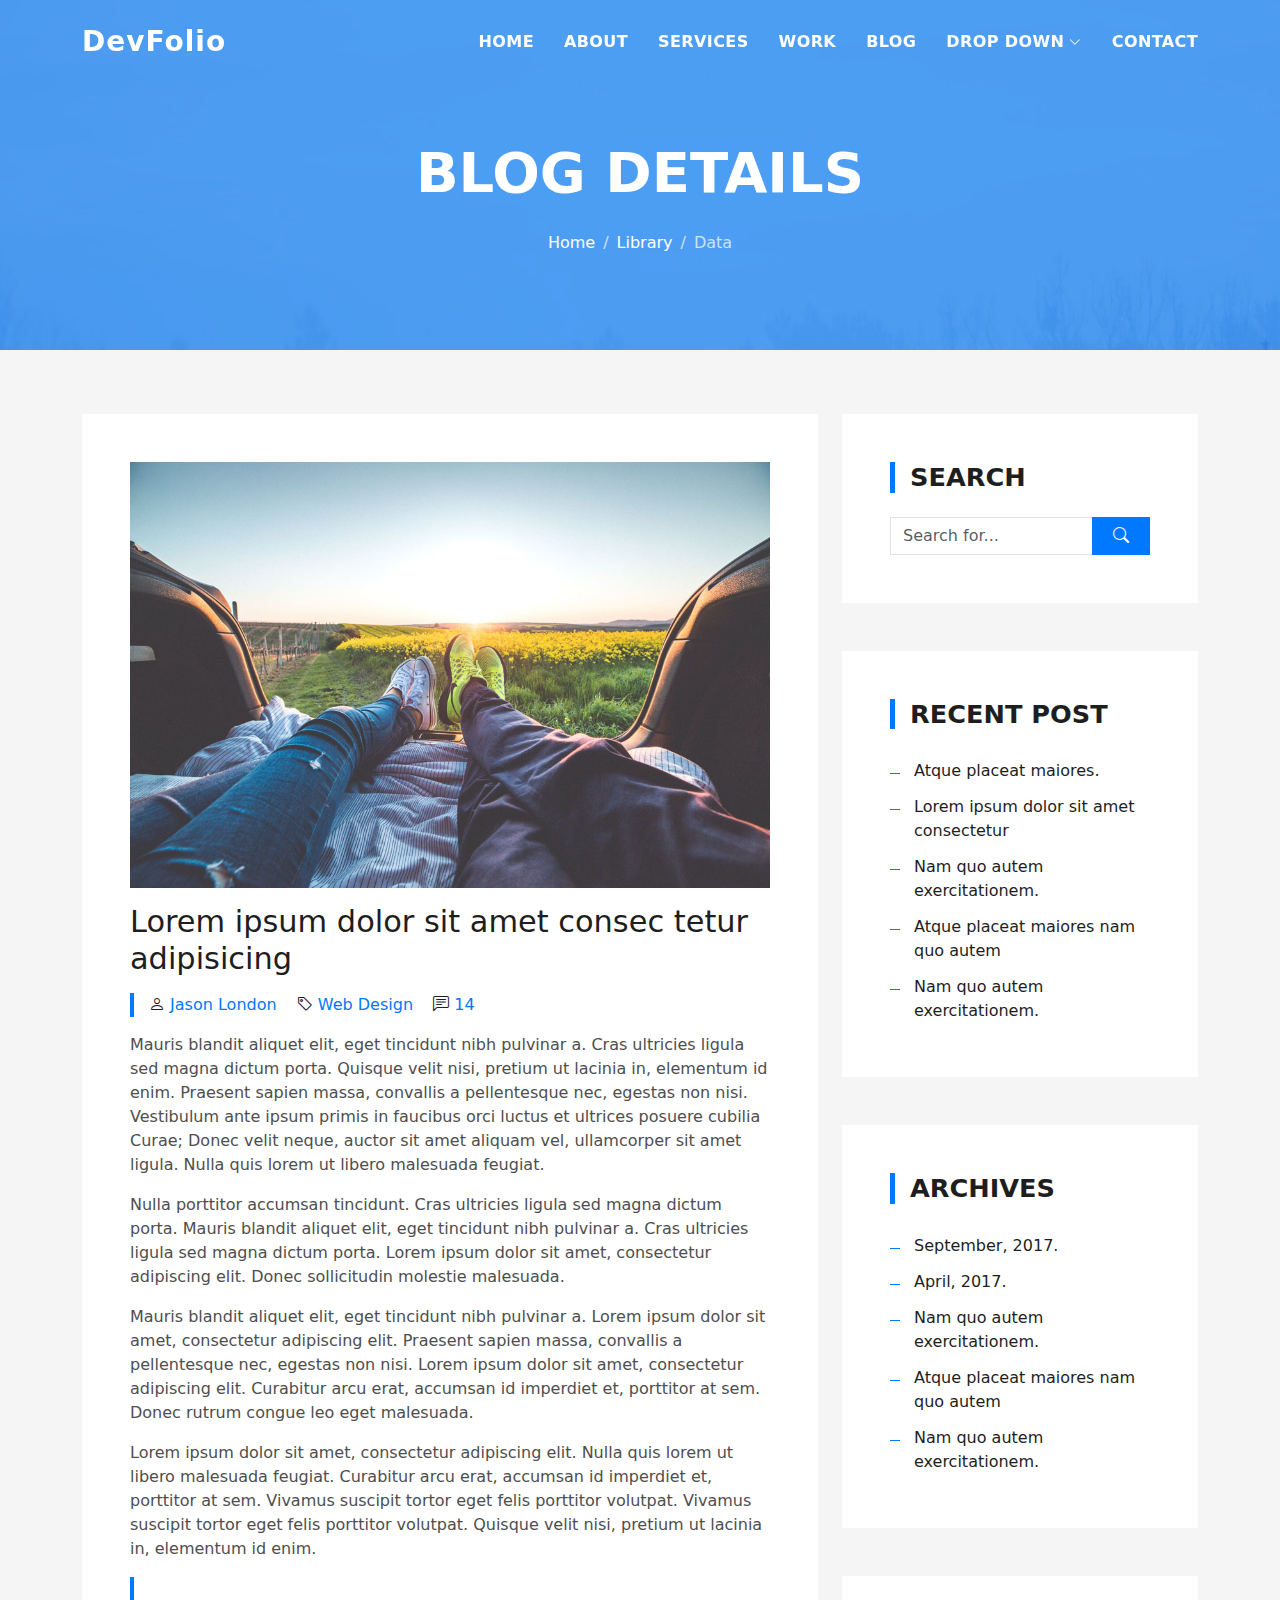
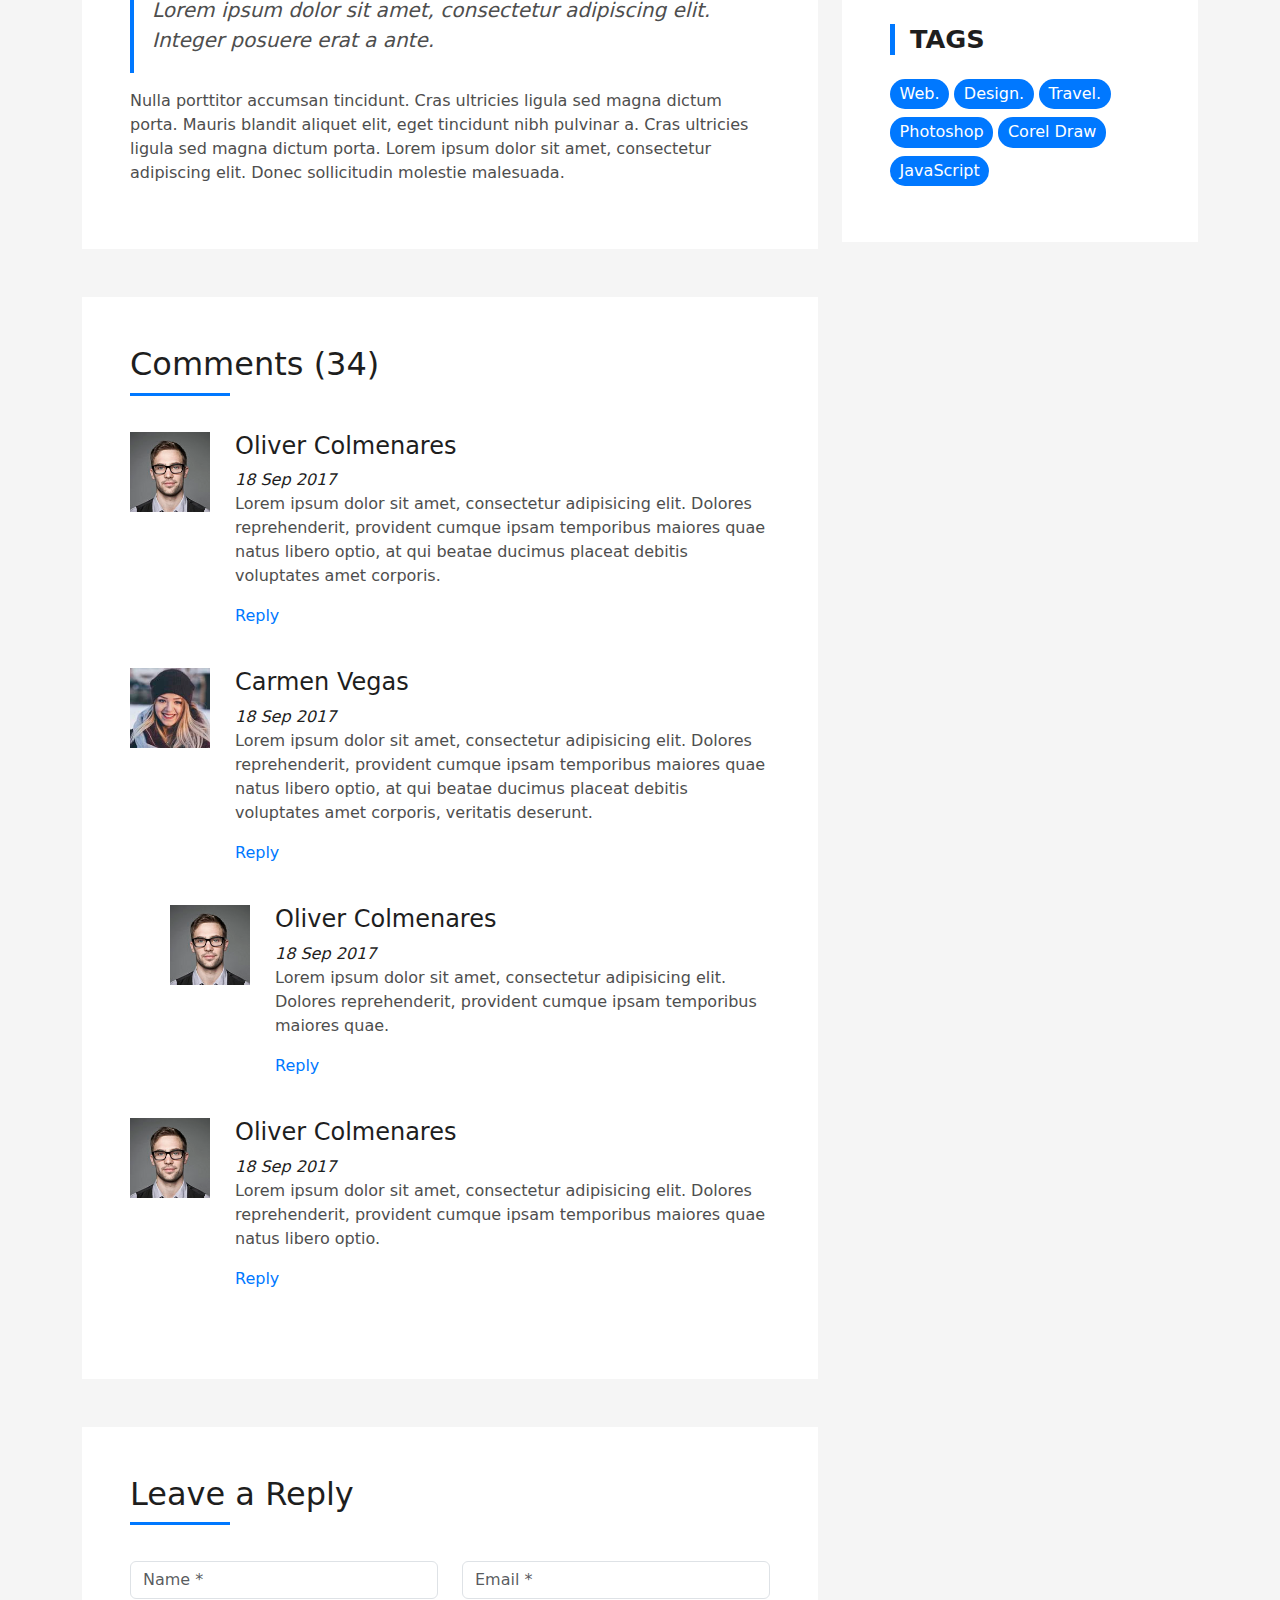
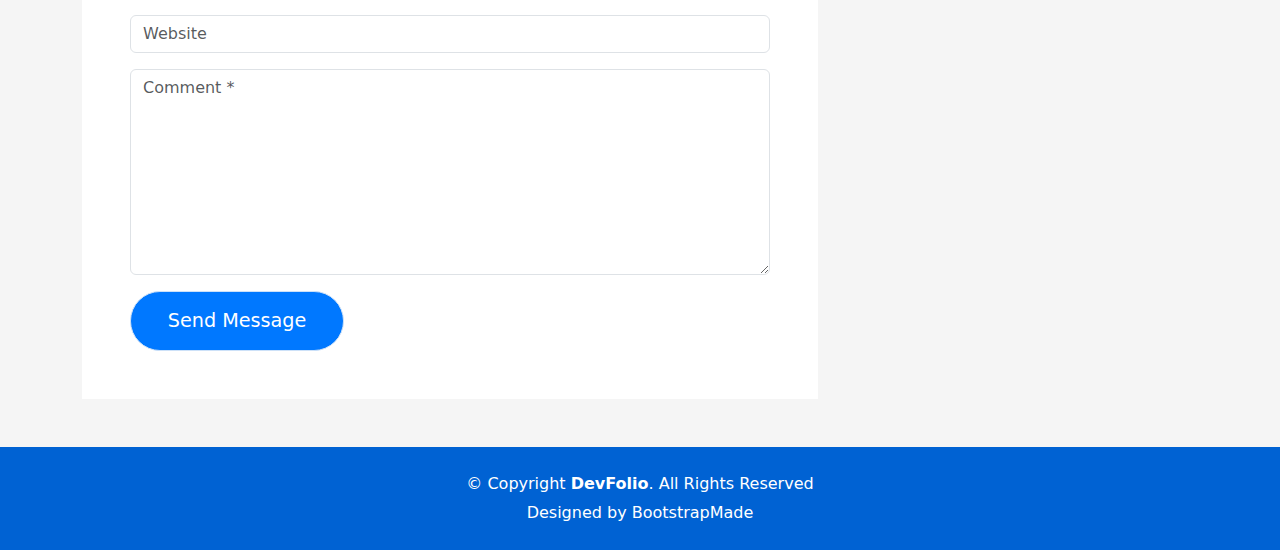
==== blog-single.html @ 0f7f0d85 "new file:   Readme.txt" ====
<!DOCTYPE html>
<html lang="en">

<head>
  <meta charset="utf-8">
  <meta content="width=device-width, initial-scale=1.0" name="viewport">

  <title>DevFolio Bootstrap Portfolio Template - Blog Single</title>
  <meta content="" name="description">
  <meta content="" name="keywords">

  <!-- Favicons -->
  <link href="assets/img/favicon.png" rel="icon">
  <link href="assets/img/apple-touch-icon.png" rel="apple-touch-icon">

  <!-- Vendor CSS Files -->
  <link href="assets/vendor/bootstrap/css/bootstrap.min.css" rel="stylesheet">
  <link href="assets/vendor/bootstrap-icons/bootstrap-icons.css" rel="stylesheet">
  <link href="assets/vendor/glightbox/css/glightbox.min.css" rel="stylesheet">
  <link href="assets/vendor/swiper/swiper-bundle.min.css" rel="stylesheet">

  <!-- Template Main CSS File -->
  <link href="assets/css/style.css" rel="stylesheet">

  <!-- =======================================================
  * Template Name: DevFolio
  * Updated: Jan 09 2024 with Bootstrap v5.3.2
  * Template URL: https://bootstrapmade.com/devfolio-bootstrap-portfolio-html-template/
  * Author: BootstrapMade.com
  * License: https://bootstrapmade.com/license/
  ======================================================== -->
</head>

<body>

  <!-- ======= Header ======= -->
  <header id="header" class="fixed-top">
    <div class="container d-flex align-items-center justify-content-between">

      <h1 class="logo"><a href="index.html">DevFolio</a></h1>
      <!-- Uncomment below if you prefer to use an image logo -->
      <!-- <a href="index.html" class="logo"><img src="assets/img/logo.png" alt="" class="img-fluid"></a>-->

      <nav id="navbar" class="navbar">
        <ul>
          <li><a class="nav-link scrollto " href="#hero">Home</a></li>
          <li><a class="nav-link scrollto" href="#about">About</a></li>
          <li><a class="nav-link scrollto" href="#services">Services</a></li>
          <li><a class="nav-link scrollto " href="#work">Work</a></li>
          <li><a class="nav-link scrollto " href="#blog">Blog</a></li>
          <li class="dropdown"><a href="#"><span>Drop Down</span> <i class="bi bi-chevron-down"></i></a>
            <ul>
              <li><a href="#">Drop Down 1</a></li>
              <li class="dropdown"><a href="#"><span>Deep Drop Down</span> <i class="bi bi-chevron-right"></i></a>
                <ul>
                  <li><a href="#">Deep Drop Down 1</a></li>
                  <li><a href="#">Deep Drop Down 2</a></li>
                  <li><a href="#">Deep Drop Down 3</a></li>
                  <li><a href="#">Deep Drop Down 4</a></li>
                  <li><a href="#">Deep Drop Down 5</a></li>
                </ul>
              </li>
              <li><a href="#">Drop Down 2</a></li>
              <li><a href="#">Drop Down 3</a></li>
              <li><a href="#">Drop Down 4</a></li>
            </ul>
          </li>
          <li><a class="nav-link scrollto" href="#contact">Contact</a></li>
        </ul>
        <i class="bi bi-list mobile-nav-toggle"></i>
      </nav><!-- .navbar -->

    </div>
  </header><!-- End Header -->

  <div class="hero hero-single route bg-image" style="background-image: url(assets/img/overlay-bg.jpg)">
    <div class="overlay-mf"></div>
    <div class="hero-content display-table">
      <div class="table-cell">
        <div class="container">
          <h2 class="hero-title mb-4">Blog Details</h2>
          <ol class="breadcrumb d-flex justify-content-center">
            <li class="breadcrumb-item">
              <a href="#">Home</a>
            </li>
            <li class="breadcrumb-item">
              <a href="#">Library</a>
            </li>
            <li class="breadcrumb-item active">Data</li>
          </ol>
        </div>
      </div>
    </div>
  </div>

  <main id="main">

    <!-- ======= Blog Single Section ======= -->
    <section class="blog-wrapper sect-pt4" id="blog">
      <div class="container">
        <div class="row">
          <div class="col-md-8">
            <div class="post-box">
              <div class="post-thumb">
                <img src="assets/img/post-1.jpg" class="img-fluid" alt="">
              </div>
              <div class="post-meta">
                <h1 class="article-title">Lorem ipsum dolor sit amet consec tetur adipisicing</h1>
                <ul>
                  <li>
                    <span class="bi bi-person"></span>
                    <a href="#">Jason London</a>
                  </li>
                  <li>
                    <span class="bi bi-tag"></span>
                    <a href="#">Web Design</a>
                  </li>
                  <li>
                    <span class="bi bi-chat-left-text"></span>
                    <a href="#">14</a>
                  </li>
                </ul>
              </div>
              <div class="article-content">
                <p>
                  Mauris blandit aliquet elit, eget tincidunt nibh pulvinar a. Cras ultricies ligula sed magna dictum
                  porta. Quisque velit
                  nisi, pretium ut lacinia in, elementum id enim. Praesent sapien massa, convallis a pellentesque
                  nec, egestas non nisi. Vestibulum ante ipsum primis in faucibus orci luctus et ultrices posuere
                  cubilia Curae; Donec velit neque, auctor sit amet aliquam vel, ullamcorper sit amet ligula.
                  Nulla quis lorem ut libero malesuada feugiat.
                </p>
                <p>
                  Nulla porttitor accumsan tincidunt. Cras ultricies ligula sed magna dictum porta. Mauris blandit
                  aliquet elit, eget tincidunt
                  nibh pulvinar a. Cras ultricies ligula sed magna dictum porta. Lorem ipsum dolor sit amet,
                  consectetur adipiscing elit. Donec sollicitudin molestie malesuada.
                </p>
                <p>
                  Mauris blandit aliquet elit, eget tincidunt nibh pulvinar a. Lorem ipsum dolor sit amet, consectetur
                  adipiscing elit. Praesent
                  sapien massa, convallis a pellentesque nec, egestas non nisi. Lorem ipsum dolor sit amet,
                  consectetur adipiscing elit. Curabitur arcu erat, accumsan id imperdiet et, porttitor at
                  sem. Donec rutrum congue leo eget malesuada.
                </p>
                <p>
                  Lorem ipsum dolor sit amet, consectetur adipiscing elit. Nulla quis lorem ut libero malesuada feugiat.
                  Curabitur arcu erat,
                  accumsan id imperdiet et, porttitor at sem. Vivamus suscipit tortor eget felis porttitor
                  volutpat. Vivamus suscipit tortor eget felis porttitor volutpat. Quisque velit nisi, pretium
                  ut lacinia in, elementum id enim.
                </p>
                <blockquote class="blockquote">
                  <p class="mb-0">Lorem ipsum dolor sit amet, consectetur adipiscing elit. Integer posuere erat a ante.</p>
                </blockquote>
                <p>
                  Nulla porttitor accumsan tincidunt. Cras ultricies ligula sed magna dictum porta. Mauris blandit
                  aliquet elit, eget tincidunt
                  nibh pulvinar a. Cras ultricies ligula sed magna dictum porta. Lorem ipsum dolor sit amet,
                  consectetur adipiscing elit. Donec sollicitudin molestie malesuada.
                </p>
              </div>
            </div>
            <div class="box-comments">
              <div class="title-box-2">
                <h4 class="title-comments title-left">Comments (34)</h4>
              </div>
              <ul class="list-comments">
                <li>
                  <div class="comment-avatar">
                    <img src="assets/img/testimonial-2.jpg" alt="">
                  </div>
                  <div class="comment-details">
                    <h4 class="comment-author">Oliver Colmenares</h4>
                    <span>18 Sep 2017</span>
                    <p>
                      Lorem ipsum dolor sit amet, consectetur adipisicing elit. Dolores reprehenderit, provident cumque
                      ipsam temporibus maiores
                      quae natus libero optio, at qui beatae ducimus placeat debitis voluptates amet corporis.
                    </p>
                    <a href="3">Reply</a>
                  </div>
                </li>
                <li>
                  <div class="comment-avatar">
                    <img src="assets/img/testimonial-4.jpg" alt="">
                  </div>
                  <div class="comment-details">
                    <h4 class="comment-author">Carmen Vegas</h4>
                    <span>18 Sep 2017</span>
                    <p>
                      Lorem ipsum dolor sit amet, consectetur adipisicing elit. Dolores reprehenderit, provident cumque
                      ipsam temporibus maiores
                      quae natus libero optio, at qui beatae ducimus placeat debitis voluptates amet corporis,
                      veritatis deserunt.
                    </p>
                    <a href="3">Reply</a>
                  </div>
                </li>
                <li class="comment-children">
                  <div class="comment-avatar">
                    <img src="assets/img/testimonial-2.jpg" alt="">
                  </div>
                  <div class="comment-details">
                    <h4 class="comment-author">Oliver Colmenares</h4>
                    <span>18 Sep 2017</span>
                    <p>
                      Lorem ipsum dolor sit amet, consectetur adipisicing elit. Dolores reprehenderit, provident cumque
                      ipsam temporibus maiores
                      quae.
                    </p>
                    <a href="3">Reply</a>
                  </div>
                </li>
                <li>
                  <div class="comment-avatar">
                    <img src="assets/img/testimonial-2.jpg" alt="">
                  </div>
                  <div class="comment-details">
                    <h4 class="comment-author">Oliver Colmenares</h4>
                    <span>18 Sep 2017</span>
                    <p>
                      Lorem ipsum dolor sit amet, consectetur adipisicing elit. Dolores reprehenderit, provident cumque
                      ipsam temporibus maiores
                      quae natus libero optio.
                    </p>
                    <a href="3">Reply</a>
                  </div>
                </li>
              </ul>
            </div>
            <div class="form-comments">
              <div class="title-box-2">
                <h3 class="title-left">
                  Leave a Reply
                </h3>
              </div>
              <form class="form-mf">
                <div class="row">
                  <div class="col-md-6 mb-3">
                    <div class="form-group">
                      <input type="text" class="form-control input-mf" id="inputName" placeholder="Name *" required>
                    </div>
                  </div>
                  <div class="col-md-6 mb-3">
                    <div class="form-group">
                      <input type="email" class="form-control input-mf" id="inputEmail1" placeholder="Email *" required>
                    </div>
                  </div>
                  <div class="col-md-12 mb-3">
                    <div class="form-group">
                      <input type="url" class="form-control input-mf" id="inputUrl" placeholder="Website">
                    </div>
                  </div>
                  <div class="col-md-12 mb-3">
                    <div class="form-group">
                      <textarea id="textMessage" class="form-control input-mf" placeholder="Comment *" name="message" cols="45" rows="8" required></textarea>
                    </div>
                  </div>
                  <div class="col-md-12">
                    <button type="submit" class="button button-a button-big button-rouded">Send Message</button>
                  </div>
                </div>
              </form>
            </div>
          </div>
          <div class="col-md-4">
            <div class="widget-sidebar sidebar-search">
              <h5 class="sidebar-title">Search</h5>
              <div class="sidebar-content">
                <form>
                  <div class="input-group">
                    <input type="text" class="form-control" placeholder="Search for..." aria-label="Search for...">
                    <span class="input-group-btn">
                      <button class="btn btn-secondary btn-search" type="button">
                        <span class="bi bi-search"></span>
                      </button>
                    </span>
                  </div>
                </form>
              </div>
            </div>
            <div class="widget-sidebar">
              <h5 class="sidebar-title">Recent Post</h5>
              <div class="sidebar-content">
                <ul class="list-sidebar">
                  <li>
                    <a href="#">Atque placeat maiores.</a>
                  </li>
                  <li>
                    <a href="#">Lorem ipsum dolor sit amet consectetur</a>
                  </li>
                  <li>
                    <a href="#">Nam quo autem exercitationem.</a>
                  </li>
                  <li>
                    <a href="#">Atque placeat maiores nam quo autem</a>
                  </li>
                  <li>
                    <a href="#">Nam quo autem exercitationem.</a>
                  </li>
                </ul>
              </div>
            </div>
            <div class="widget-sidebar">
              <h5 class="sidebar-title">Archives</h5>
              <div class="sidebar-content">
                <ul class="list-sidebar">
                  <li>
                    <a href="#">September, 2017.</a>
                  </li>
                  <li>
                    <a href="#">April, 2017.</a>
                  </li>
                  <li>
                    <a href="#">Nam quo autem exercitationem.</a>
                  </li>
                  <li>
                    <a href="#">Atque placeat maiores nam quo autem</a>
                  </li>
                  <li>
                    <a href="#">Nam quo autem exercitationem.</a>
                  </li>
                </ul>
              </div>
            </div>
            <div class="widget-sidebar widget-tags">
              <h5 class="sidebar-title">Tags</h5>
              <div class="sidebar-content">
                <ul>
                  <li>
                    <a href="#">Web.</a>
                  </li>
                  <li>
                    <a href="#">Design.</a>
                  </li>
                  <li>
                    <a href="#">Travel.</a>
                  </li>
                  <li>
                    <a href="#">Photoshop</a>
                  </li>
                  <li>
                    <a href="#">Corel Draw</a>
                  </li>
                  <li>
                    <a href="#">JavaScript</a>
                  </li>
                </ul>
              </div>
            </div>
          </div>
        </div>
      </div>
    </section><!-- End Blog Single Section -->

  </main><!-- End #main -->

  <!-- ======= Footer ======= -->
  <footer>
    <div class="container">
      <div class="row">
        <div class="col-sm-12">
          <div class="copyright-box">
            <p class="copyright">&copy; Copyright <strong>DevFolio</strong>. All Rights Reserved</p>
            <div class="credits">
              <!--
              All the links in the footer should remain intact.
              You can delete the links only if you purchased the pro version.
              Licensing information: https://bootstrapmade.com/license/
              Purchase the pro version with working PHP/AJAX contact form: https://bootstrapmade.com/buy/?theme=DevFolio
            -->
              Designed by <a href="https://bootstrapmade.com/">BootstrapMade</a>
            </div>
          </div>
        </div>
      </div>
    </div>
  </footer><!-- End  Footer -->

  <div id="preloader"></div>
  <a href="#" class="back-to-top d-flex align-items-center justify-content-center"><i class="bi bi-arrow-up-short"></i></a>

  <!-- Vendor JS Files -->
  <script src="assets/vendor/purecounter/purecounter_vanilla.js"></script>
  <script src="assets/vendor/bootstrap/js/bootstrap.bundle.min.js"></script>
  <script src="assets/vendor/glightbox/js/glightbox.min.js"></script>
  <script src="assets/vendor/swiper/swiper-bundle.min.js"></script>
  <script src="assets/vendor/typed.js/typed.umd.js"></script>
  <script src="assets/vendor/php-email-form/validate.js"></script>

  <!-- Template Main JS File -->
  <script src="assets/js/main.js"></script>

</body>

</html>
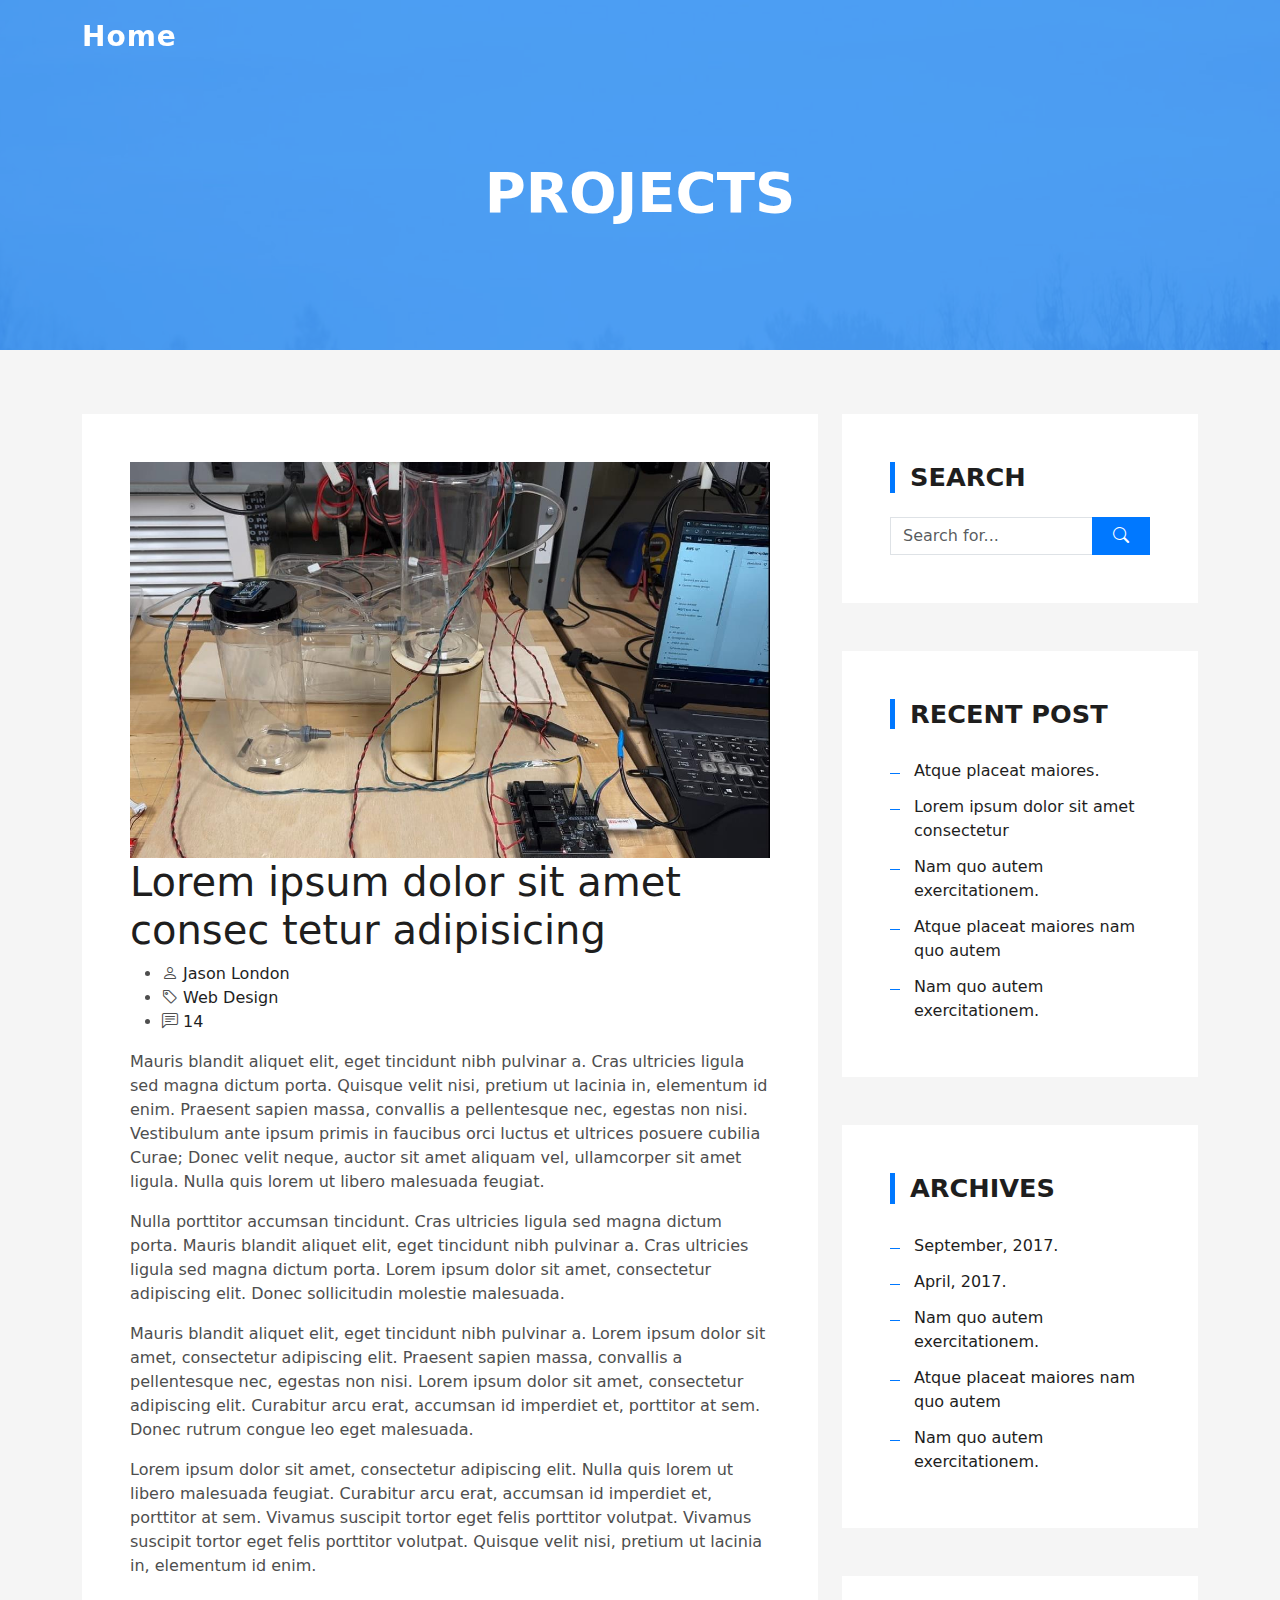
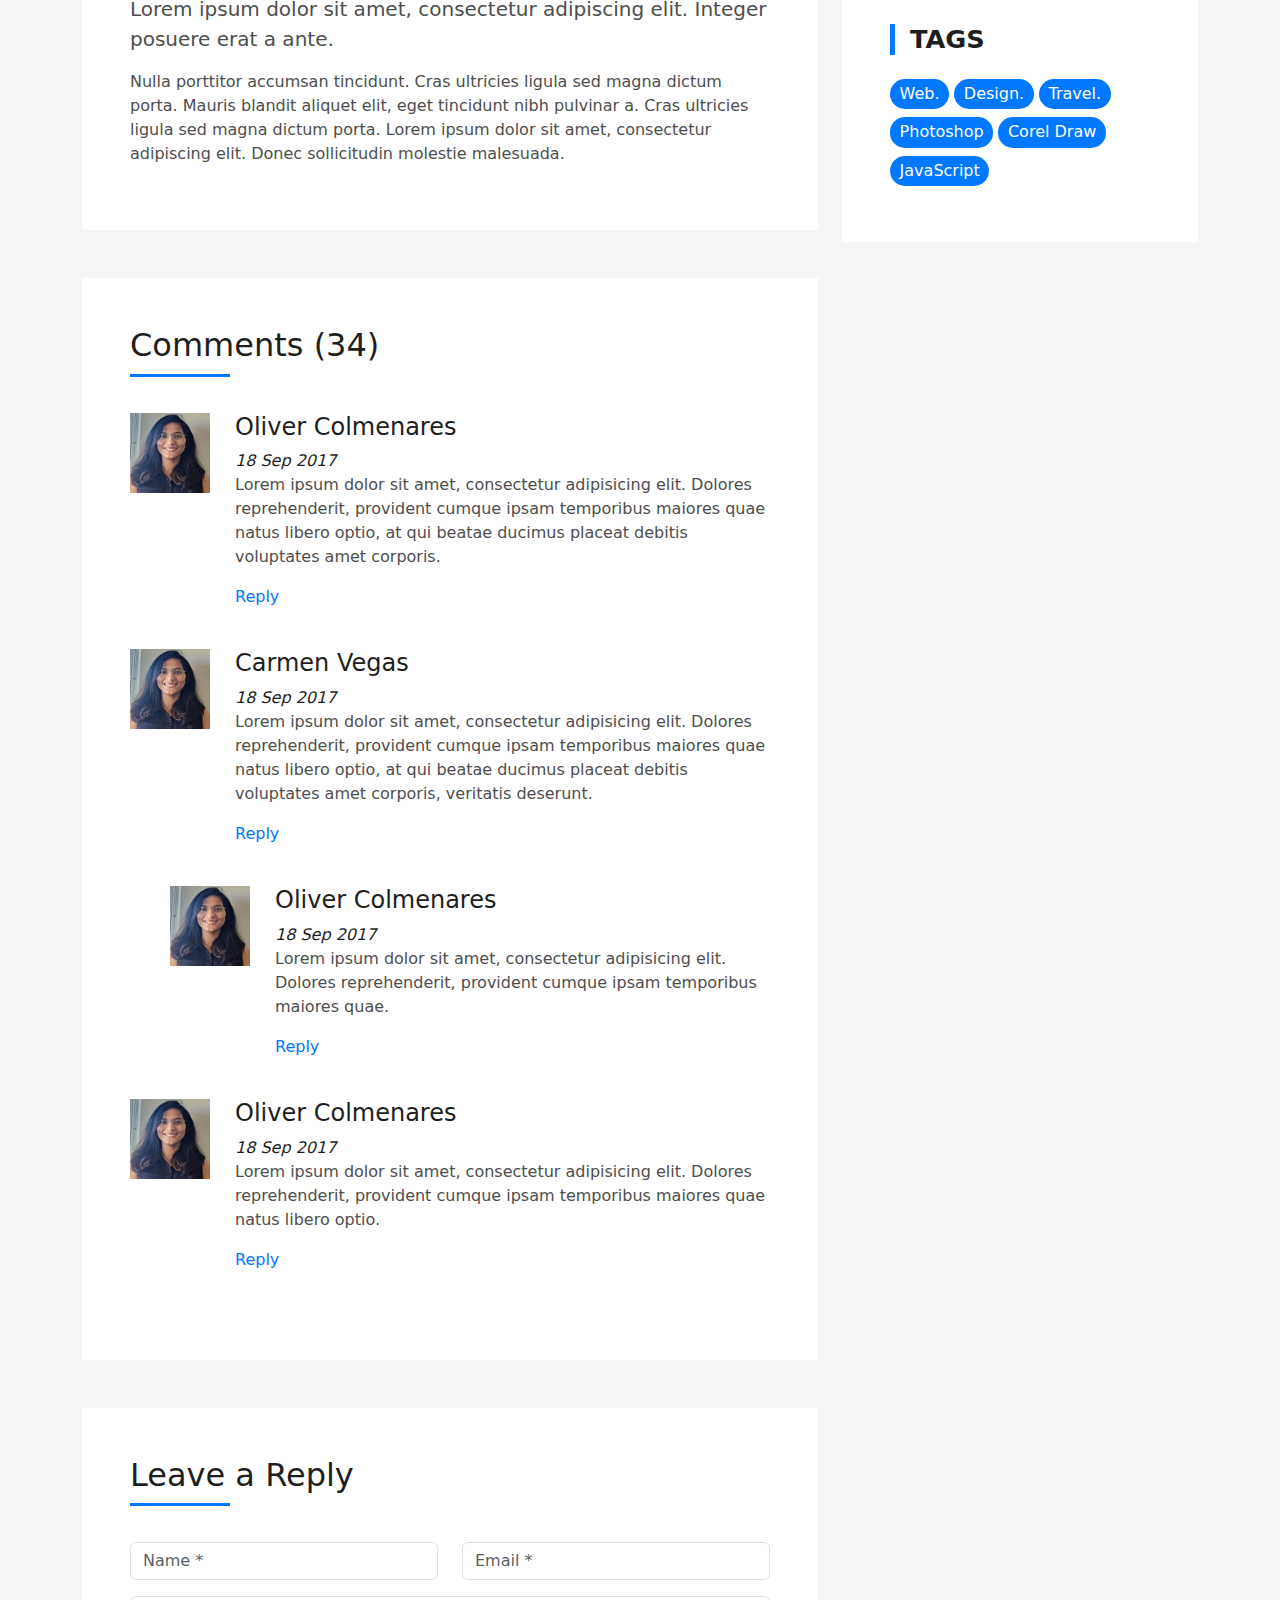
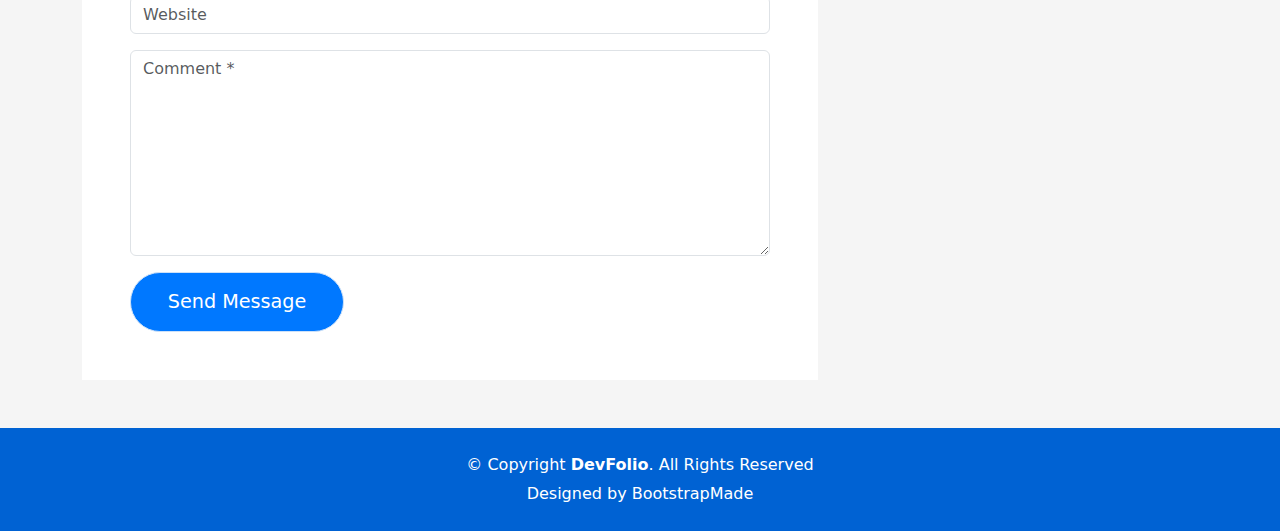
==== commit f93c3879: "modified:   assets/img/post-1.jpg" ====
--- a/blog-single.html
+++ b/blog-single.html
@@ -5,13 +5,13 @@
   <meta charset="utf-8">
   <meta content="width=device-width, initial-scale=1.0" name="viewport">
 
-  <title>DevFolio Bootstrap Portfolio Template - Blog Single</title>
+  <title>Tejaswini </title>
   <meta content="" name="description">
   <meta content="" name="keywords">
 
   <!-- Favicons -->
-  <link href="assets/img/favicon.png" rel="icon">
-  <link href="assets/img/apple-touch-icon.png" rel="apple-touch-icon">
+  <link href="assets/img/favicon.jpg" rel="icon">
+  <link href="assets/img/apple-touch-icon.jpg" rel="apple-touch-icon">
 
   <!-- Vendor CSS Files -->
   <link href="assets/vendor/bootstrap/css/bootstrap.min.css" rel="stylesheet">
@@ -37,38 +37,9 @@
   <header id="header" class="fixed-top">
     <div class="container d-flex align-items-center justify-content-between">
 
-      <h1 class="logo"><a href="index.html">DevFolio</a></h1>
+      <h1 class="logo"><a href="index.html">Home</a></h1>
       <!-- Uncomment below if you prefer to use an image logo -->
       <!-- <a href="index.html" class="logo"><img src="assets/img/logo.png" alt="" class="img-fluid"></a>-->
-
-      <nav id="navbar" class="navbar">
-        <ul>
-          <li><a class="nav-link scrollto " href="#hero">Home</a></li>
-          <li><a class="nav-link scrollto" href="#about">About</a></li>
-          <li><a class="nav-link scrollto" href="#services">Services</a></li>
-          <li><a class="nav-link scrollto " href="#work">Work</a></li>
-          <li><a class="nav-link scrollto " href="#blog">Blog</a></li>
-          <li class="dropdown"><a href="#"><span>Drop Down</span> <i class="bi bi-chevron-down"></i></a>
-            <ul>
-              <li><a href="#">Drop Down 1</a></li>
-              <li class="dropdown"><a href="#"><span>Deep Drop Down</span> <i class="bi bi-chevron-right"></i></a>
-                <ul>
-                  <li><a href="#">Deep Drop Down 1</a></li>
-                  <li><a href="#">Deep Drop Down 2</a></li>
-                  <li><a href="#">Deep Drop Down 3</a></li>
-                  <li><a href="#">Deep Drop Down 4</a></li>
-                  <li><a href="#">Deep Drop Down 5</a></li>
-                </ul>
-              </li>
-              <li><a href="#">Drop Down 2</a></li>
-              <li><a href="#">Drop Down 3</a></li>
-              <li><a href="#">Drop Down 4</a></li>
-            </ul>
-          </li>
-          <li><a class="nav-link scrollto" href="#contact">Contact</a></li>
-        </ul>
-        <i class="bi bi-list mobile-nav-toggle"></i>
-      </nav><!-- .navbar -->
 
     </div>
   </header><!-- End Header -->
@@ -78,16 +49,7 @@
     <div class="hero-content display-table">
       <div class="table-cell">
         <div class="container">
-          <h2 class="hero-title mb-4">Blog Details</h2>
-          <ol class="breadcrumb d-flex justify-content-center">
-            <li class="breadcrumb-item">
-              <a href="#">Home</a>
-            </li>
-            <li class="breadcrumb-item">
-              <a href="#">Library</a>
-            </li>
-            <li class="breadcrumb-item active">Data</li>
-          </ol>
+          <h2 class="hero-title mb-4">Projects</h2>
         </div>
       </div>
     </div>
@@ -95,8 +57,8 @@
 
   <main id="main">
 
-    <!-- ======= Blog Single Section ======= -->
-    <section class="blog-wrapper sect-pt4" id="blog">
+    <!-- ======= Projects Section ======= -->
+    <section class="projects-wrapper sect-pt4" id="projects">
       <div class="container">
         <div class="row">
           <div class="col-md-8">
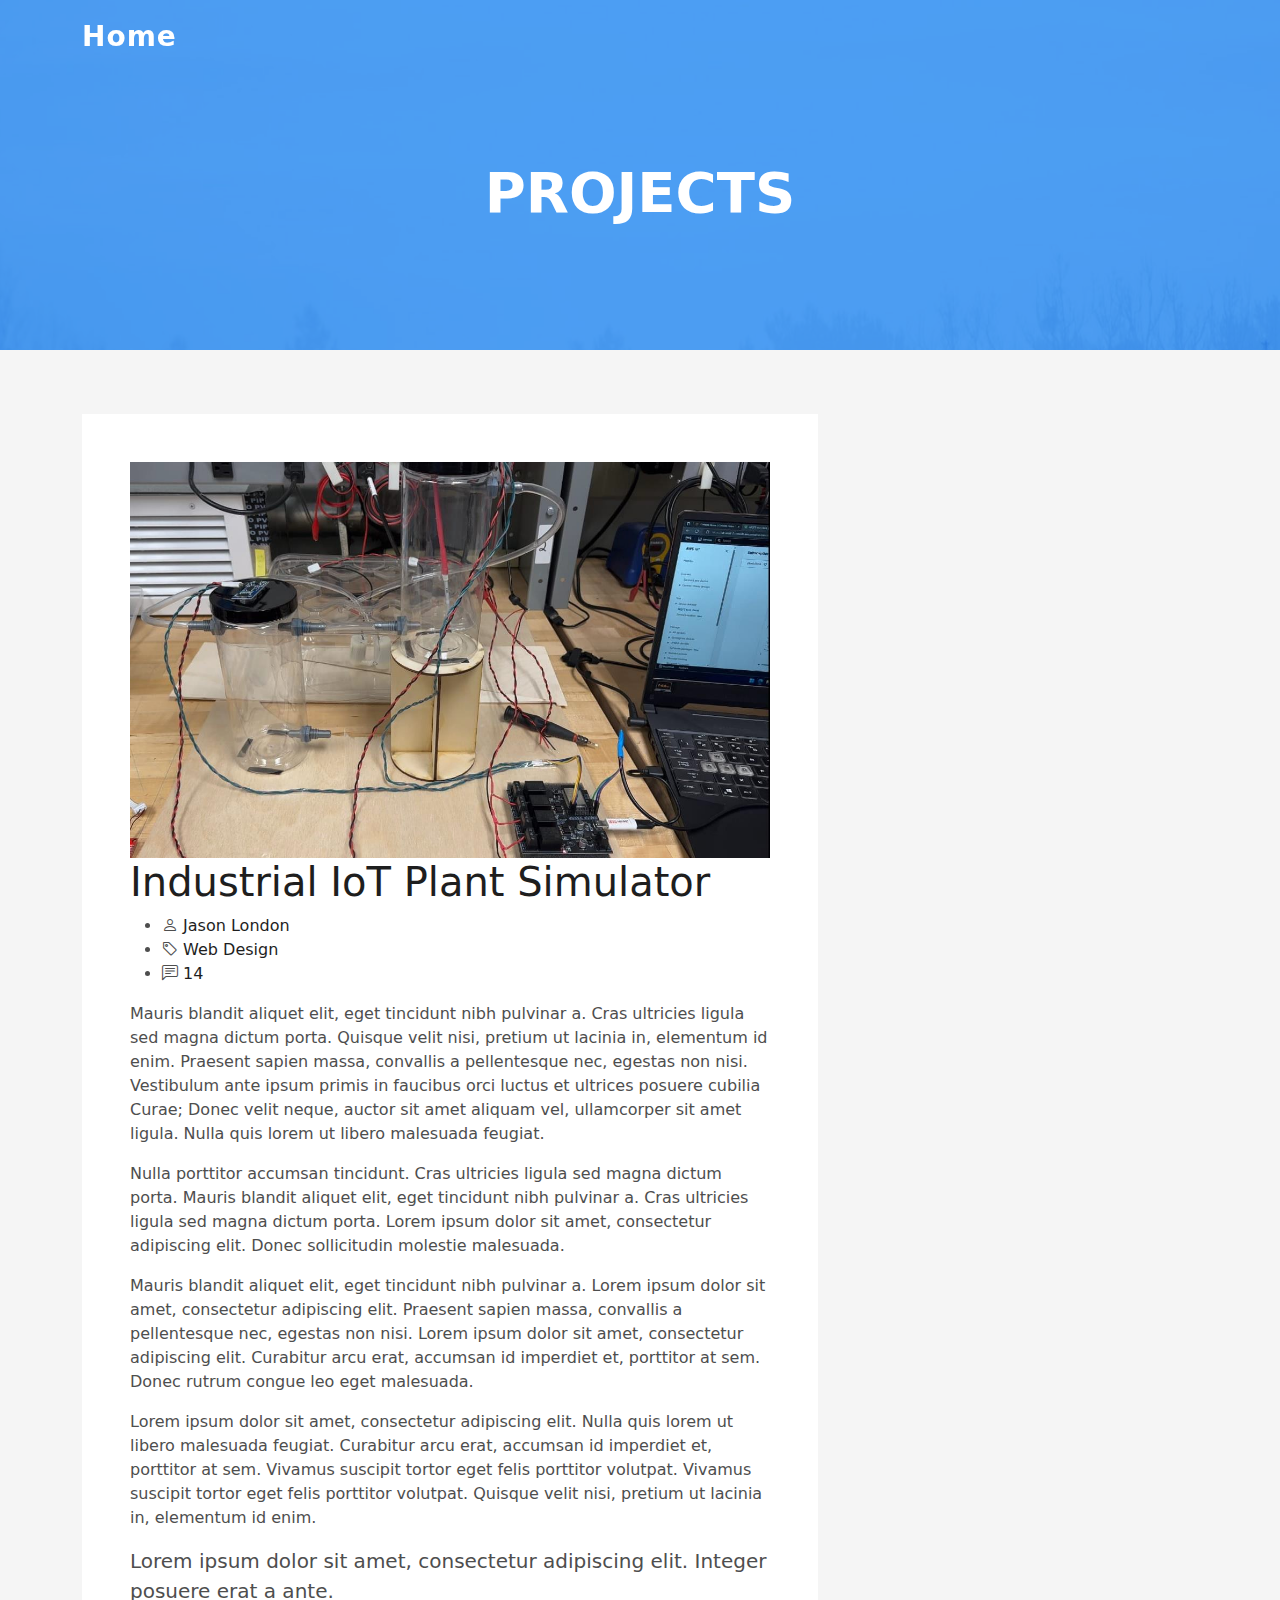
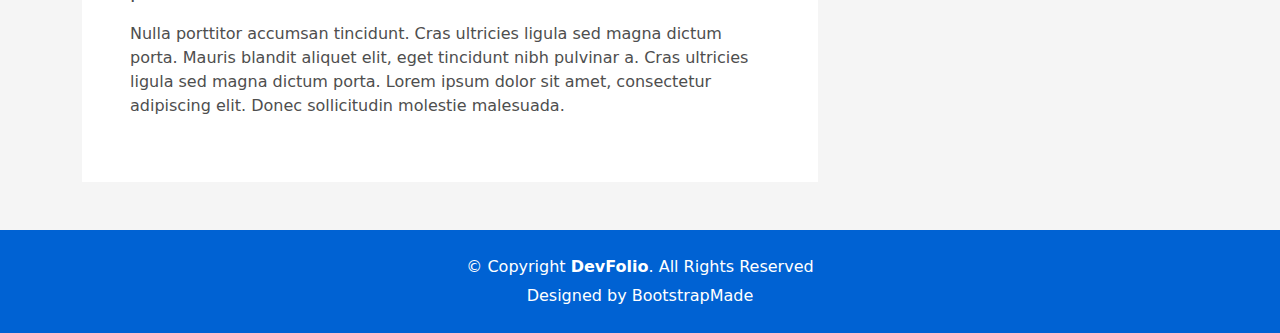
==== commit 3aec7579: "modified:   blog-single.html" ====
--- a/blog-single.html
+++ b/blog-single.html
@@ -67,7 +67,7 @@
                 <img src="assets/img/post-1.jpg" class="img-fluid" alt="">
               </div>
               <div class="post-meta">
-                <h1 class="article-title">Lorem ipsum dolor sit amet consec tetur adipisicing</h1>
+                <h1 class="article-title">Industrial IoT Plant Simulator</h1>
                 <ul>
                   <li>
                     <span class="bi bi-person"></span>
@@ -123,194 +123,6 @@
                 </p>
               </div>
             </div>
-            <div class="box-comments">
-              <div class="title-box-2">
-                <h4 class="title-comments title-left">Comments (34)</h4>
-              </div>
-              <ul class="list-comments">
-                <li>
-                  <div class="comment-avatar">
-                    <img src="assets/img/testimonial-2.jpg" alt="">
-                  </div>
-                  <div class="comment-details">
-                    <h4 class="comment-author">Oliver Colmenares</h4>
-                    <span>18 Sep 2017</span>
-                    <p>
-                      Lorem ipsum dolor sit amet, consectetur adipisicing elit. Dolores reprehenderit, provident cumque
-                      ipsam temporibus maiores
-                      quae natus libero optio, at qui beatae ducimus placeat debitis voluptates amet corporis.
-                    </p>
-                    <a href="3">Reply</a>
-                  </div>
-                </li>
-                <li>
-                  <div class="comment-avatar">
-                    <img src="assets/img/testimonial-4.jpg" alt="">
-                  </div>
-                  <div class="comment-details">
-                    <h4 class="comment-author">Carmen Vegas</h4>
-                    <span>18 Sep 2017</span>
-                    <p>
-                      Lorem ipsum dolor sit amet, consectetur adipisicing elit. Dolores reprehenderit, provident cumque
-                      ipsam temporibus maiores
-                      quae natus libero optio, at qui beatae ducimus placeat debitis voluptates amet corporis,
-                      veritatis deserunt.
-                    </p>
-                    <a href="3">Reply</a>
-                  </div>
-                </li>
-                <li class="comment-children">
-                  <div class="comment-avatar">
-                    <img src="assets/img/testimonial-2.jpg" alt="">
-                  </div>
-                  <div class="comment-details">
-                    <h4 class="comment-author">Oliver Colmenares</h4>
-                    <span>18 Sep 2017</span>
-                    <p>
-                      Lorem ipsum dolor sit amet, consectetur adipisicing elit. Dolores reprehenderit, provident cumque
-                      ipsam temporibus maiores
-                      quae.
-                    </p>
-                    <a href="3">Reply</a>
-                  </div>
-                </li>
-                <li>
-                  <div class="comment-avatar">
-                    <img src="assets/img/testimonial-2.jpg" alt="">
-                  </div>
-                  <div class="comment-details">
-                    <h4 class="comment-author">Oliver Colmenares</h4>
-                    <span>18 Sep 2017</span>
-                    <p>
-                      Lorem ipsum dolor sit amet, consectetur adipisicing elit. Dolores reprehenderit, provident cumque
-                      ipsam temporibus maiores
-                      quae natus libero optio.
-                    </p>
-                    <a href="3">Reply</a>
-                  </div>
-                </li>
-              </ul>
-            </div>
-            <div class="form-comments">
-              <div class="title-box-2">
-                <h3 class="title-left">
-                  Leave a Reply
-                </h3>
-              </div>
-              <form class="form-mf">
-                <div class="row">
-                  <div class="col-md-6 mb-3">
-                    <div class="form-group">
-                      <input type="text" class="form-control input-mf" id="inputName" placeholder="Name *" required>
-                    </div>
-                  </div>
-                  <div class="col-md-6 mb-3">
-                    <div class="form-group">
-                      <input type="email" class="form-control input-mf" id="inputEmail1" placeholder="Email *" required>
-                    </div>
-                  </div>
-                  <div class="col-md-12 mb-3">
-                    <div class="form-group">
-                      <input type="url" class="form-control input-mf" id="inputUrl" placeholder="Website">
-                    </div>
-                  </div>
-                  <div class="col-md-12 mb-3">
-                    <div class="form-group">
-                      <textarea id="textMessage" class="form-control input-mf" placeholder="Comment *" name="message" cols="45" rows="8" required></textarea>
-                    </div>
-                  </div>
-                  <div class="col-md-12">
-                    <button type="submit" class="button button-a button-big button-rouded">Send Message</button>
-                  </div>
-                </div>
-              </form>
-            </div>
-          </div>
-          <div class="col-md-4">
-            <div class="widget-sidebar sidebar-search">
-              <h5 class="sidebar-title">Search</h5>
-              <div class="sidebar-content">
-                <form>
-                  <div class="input-group">
-                    <input type="text" class="form-control" placeholder="Search for..." aria-label="Search for...">
-                    <span class="input-group-btn">
-                      <button class="btn btn-secondary btn-search" type="button">
-                        <span class="bi bi-search"></span>
-                      </button>
-                    </span>
-                  </div>
-                </form>
-              </div>
-            </div>
-            <div class="widget-sidebar">
-              <h5 class="sidebar-title">Recent Post</h5>
-              <div class="sidebar-content">
-                <ul class="list-sidebar">
-                  <li>
-                    <a href="#">Atque placeat maiores.</a>
-                  </li>
-                  <li>
-                    <a href="#">Lorem ipsum dolor sit amet consectetur</a>
-                  </li>
-                  <li>
-                    <a href="#">Nam quo autem exercitationem.</a>
-                  </li>
-                  <li>
-                    <a href="#">Atque placeat maiores nam quo autem</a>
-                  </li>
-                  <li>
-                    <a href="#">Nam quo autem exercitationem.</a>
-                  </li>
-                </ul>
-              </div>
-            </div>
-            <div class="widget-sidebar">
-              <h5 class="sidebar-title">Archives</h5>
-              <div class="sidebar-content">
-                <ul class="list-sidebar">
-                  <li>
-                    <a href="#">September, 2017.</a>
-                  </li>
-                  <li>
-                    <a href="#">April, 2017.</a>
-                  </li>
-                  <li>
-                    <a href="#">Nam quo autem exercitationem.</a>
-                  </li>
-                  <li>
-                    <a href="#">Atque placeat maiores nam quo autem</a>
-                  </li>
-                  <li>
-                    <a href="#">Nam quo autem exercitationem.</a>
-                  </li>
-                </ul>
-              </div>
-            </div>
-            <div class="widget-sidebar widget-tags">
-              <h5 class="sidebar-title">Tags</h5>
-              <div class="sidebar-content">
-                <ul>
-                  <li>
-                    <a href="#">Web.</a>
-                  </li>
-                  <li>
-                    <a href="#">Design.</a>
-                  </li>
-                  <li>
-                    <a href="#">Travel.</a>
-                  </li>
-                  <li>
-                    <a href="#">Photoshop</a>
-                  </li>
-                  <li>
-                    <a href="#">Corel Draw</a>
-                  </li>
-                  <li>
-                    <a href="#">JavaScript</a>
-                  </li>
-                </ul>
-              </div>
-            </div>
           </div>
         </div>
       </div>
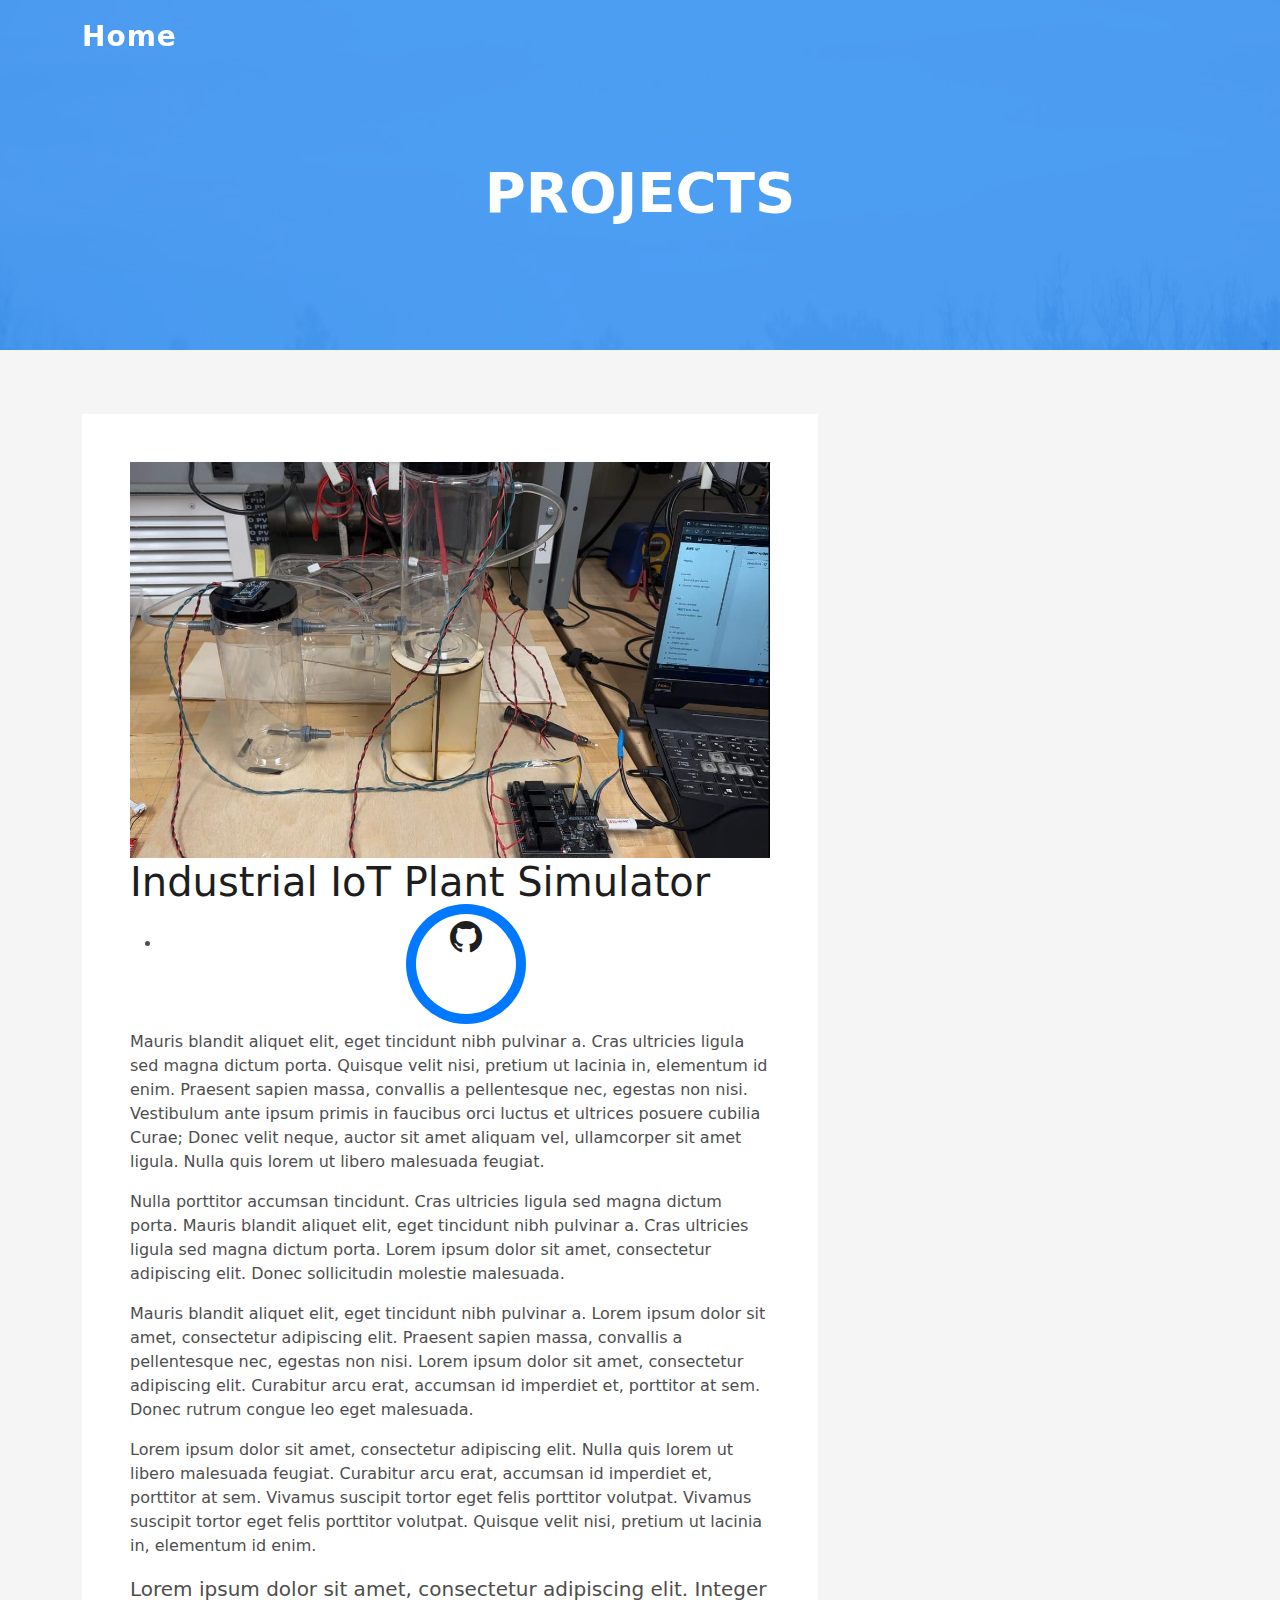
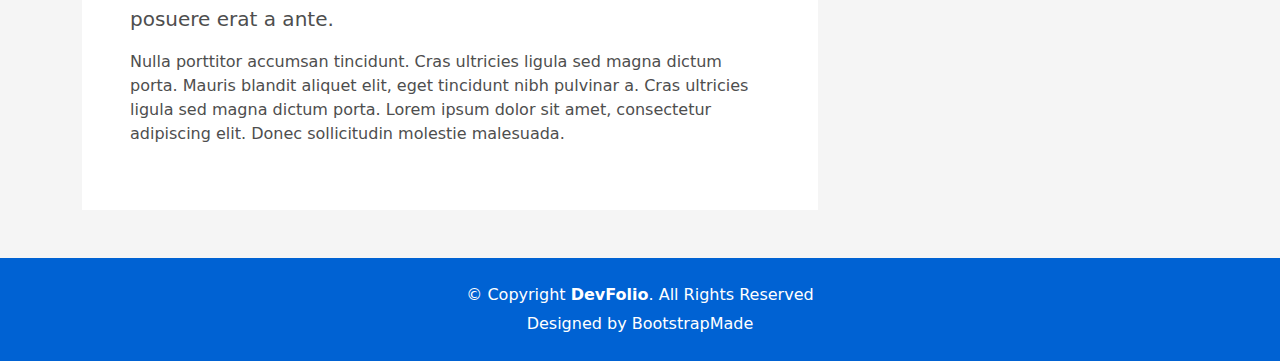
==== commit e2eebacf: "modified:   blog-single.html" ====
--- a/blog-single.html
+++ b/blog-single.html
@@ -69,18 +69,7 @@
               <div class="post-meta">
                 <h1 class="article-title">Industrial IoT Plant Simulator</h1>
                 <ul>
-                  <li>
-                    <span class="bi bi-person"></span>
-                    <a href="#">Jason London</a>
-                  </li>
-                  <li>
-                    <span class="bi bi-tag"></span>
-                    <a href="#">Web Design</a>
-                  </li>
-                  <li>
-                    <span class="bi bi-chat-left-text"></span>
-                    <a href="#">14</a>
-                  </li>
+                    <li><a href="https://github.com/twalunjkar/AME598-Industrial_IoT_Plant_Simulator"><span class="ico-circle"><i class="bi bi-github"></i></span></a></li>
                 </ul>
               </div>
               <div class="article-content">
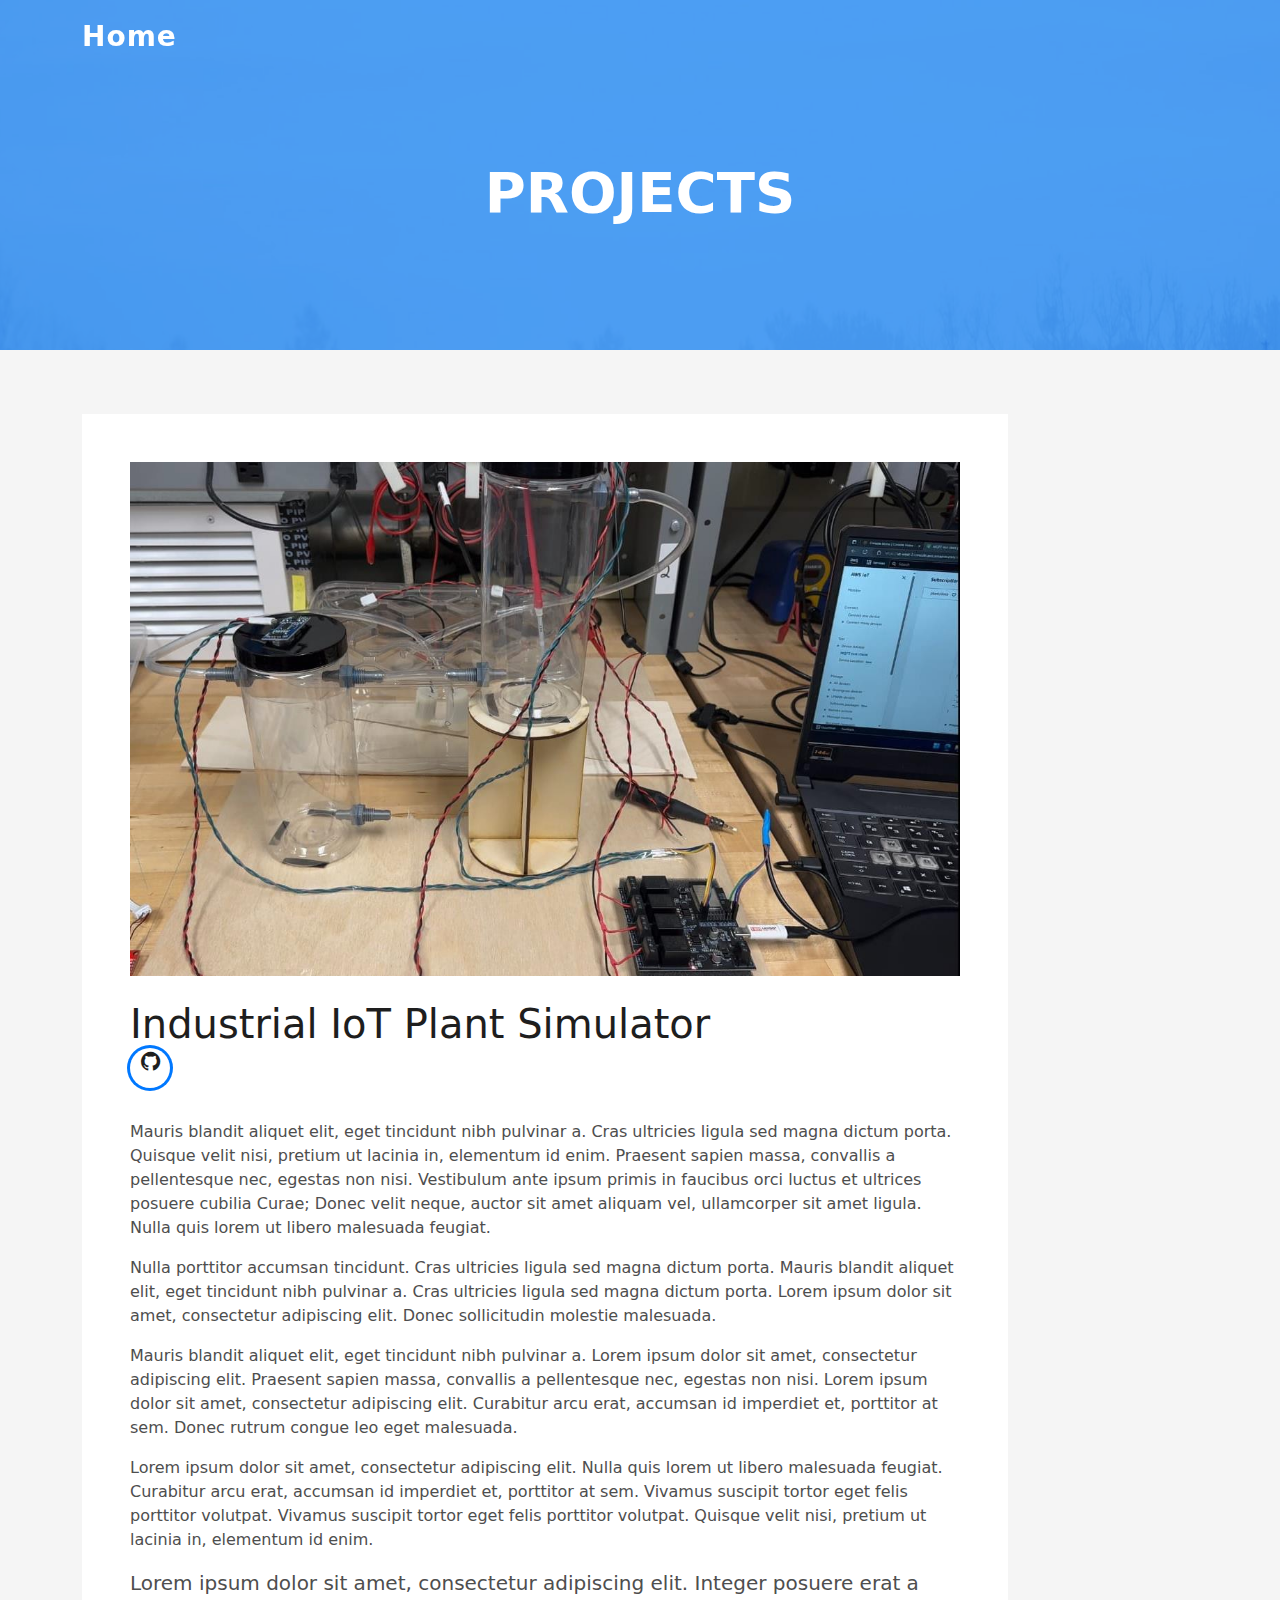
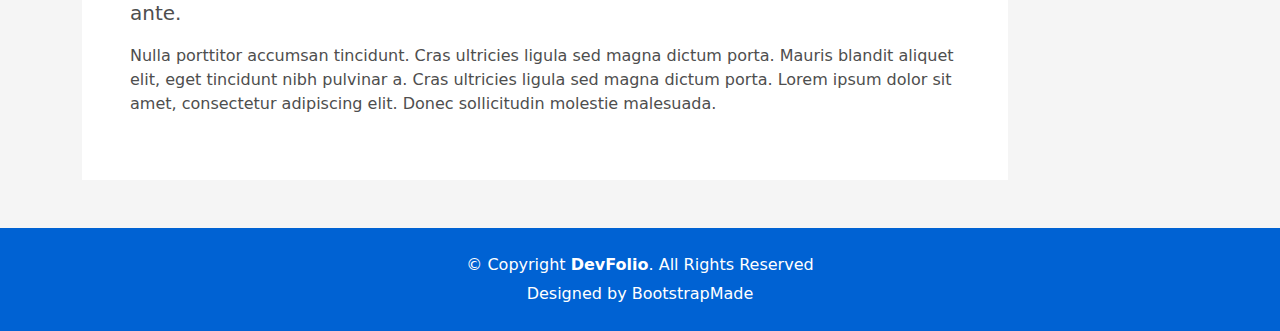
==== commit e5a61a56: "modified:   blog-single.html" ====
--- a/blog-single.html
+++ b/blog-single.html
@@ -61,15 +61,14 @@
     <section class="projects-wrapper sect-pt4" id="projects">
       <div class="container">
         <div class="row">
-          <div class="col-md-8">
+          <div class="col-md-10">
             <div class="post-box">
               <div class="post-thumb">
                 <img src="assets/img/post-1.jpg" class="img-fluid" alt="">
               </div>
-              <div class="post-meta">
-                <h1 class="article-title">Industrial IoT Plant Simulator</h1>
+              <div class="socials">
                 <ul>
-                    <li><a href="https://github.com/twalunjkar/AME598-Industrial_IoT_Plant_Simulator"><span class="ico-circle"><i class="bi bi-github"></i></span></a></li>
+                  <h1 class="article-title">Industrial IoT Plant Simulator <a href="https://github.com/twalunjkar/AME598-Industrial_IoT_Plant_Simulator"><span class="ico-circle"><i class="bi bi-github"></i></span></a></h1>
                 </ul>
               </div>
               <div class="article-content">
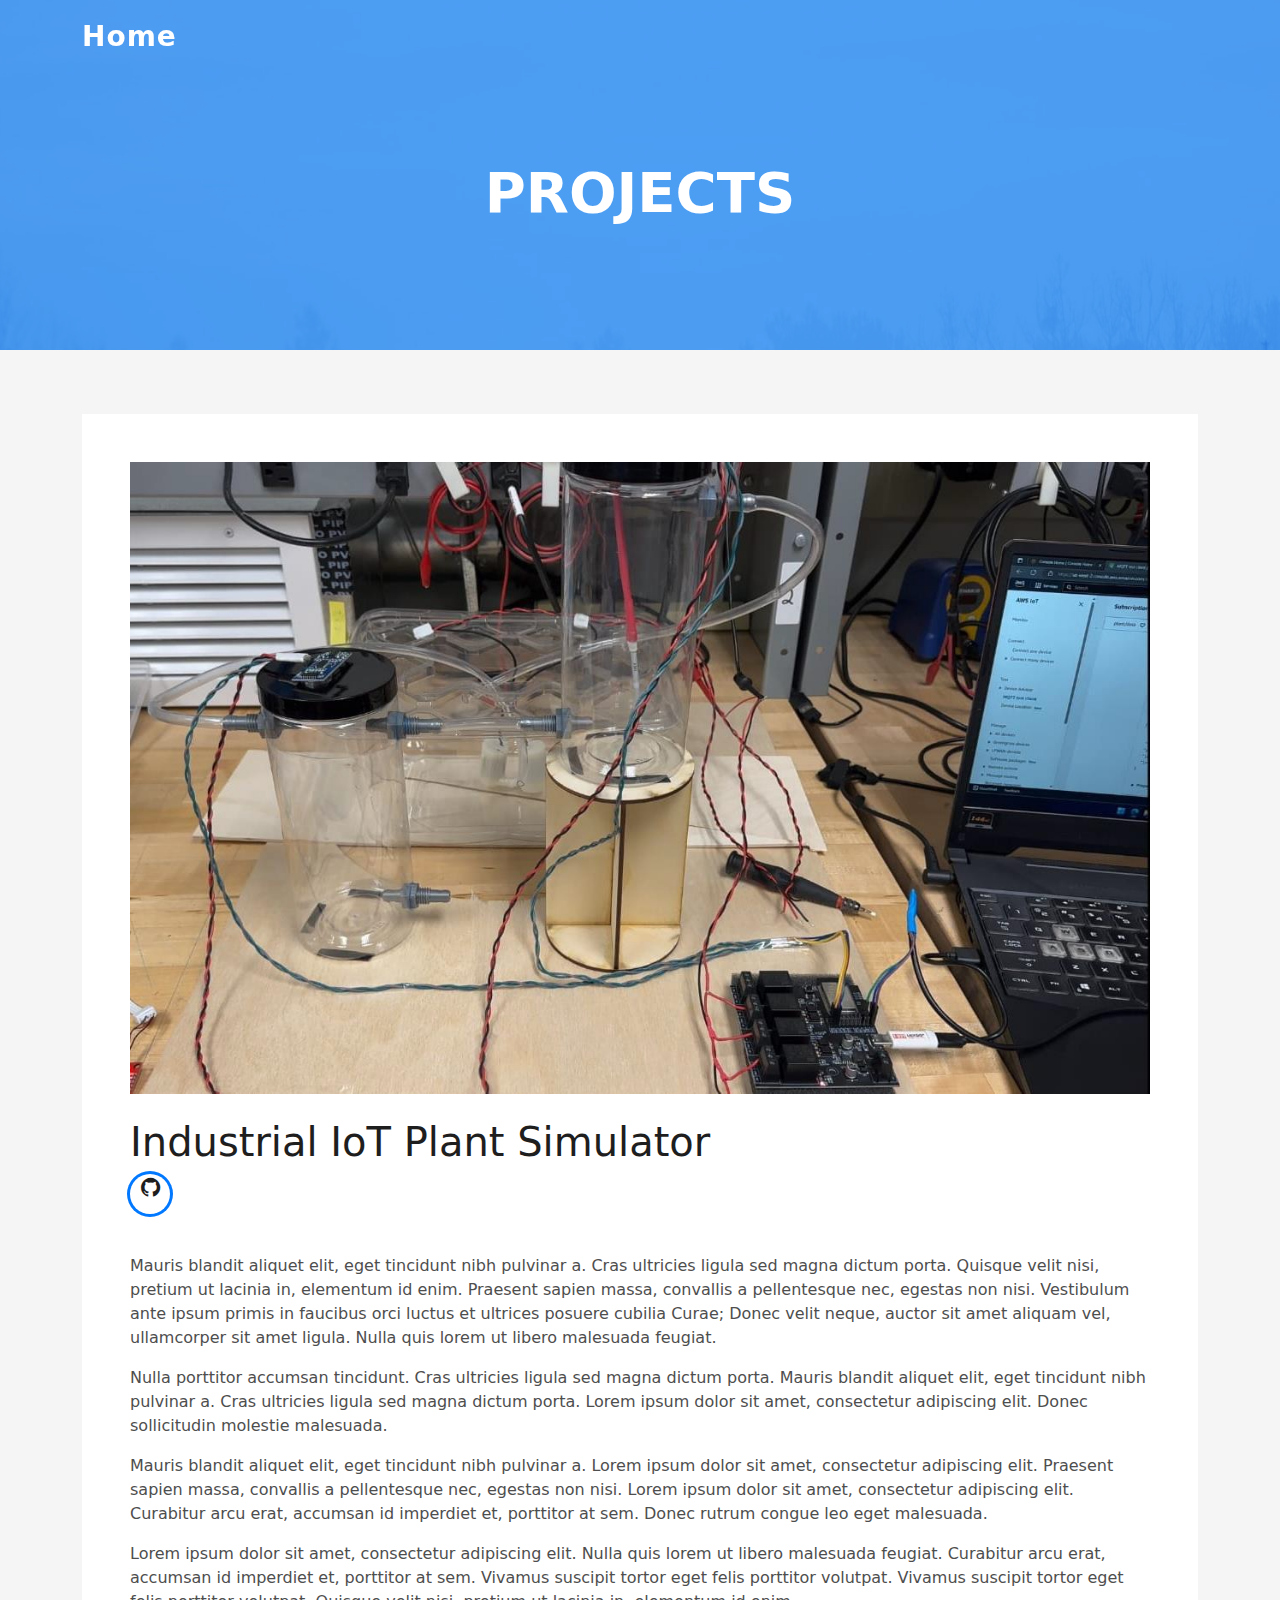
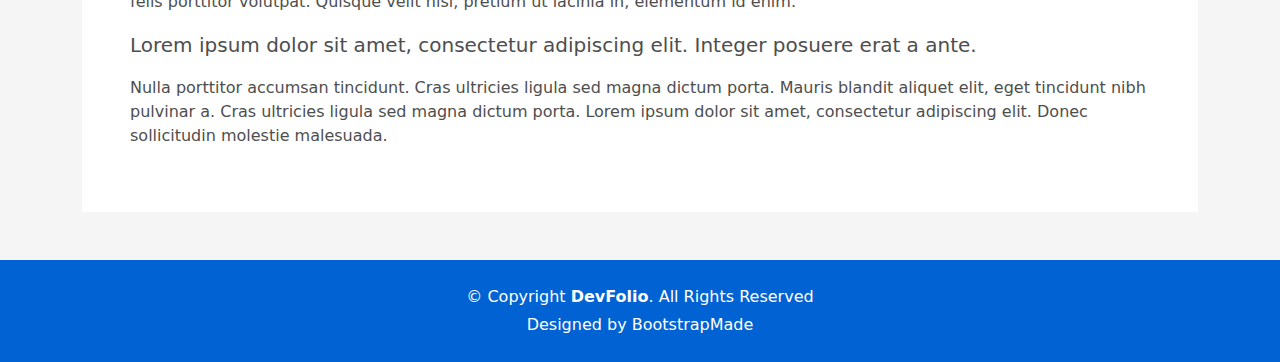
==== commit d8cc1afd: "modified:   blog-single.html" ====
--- a/blog-single.html
+++ b/blog-single.html
@@ -61,16 +61,16 @@
     <section class="projects-wrapper sect-pt4" id="projects">
       <div class="container">
         <div class="row">
-          <div class="col-md-10">
+          <div class="col-md-15">
             <div class="post-box">
               <div class="post-thumb">
                 <img src="assets/img/post-1.jpg" class="img-fluid" alt="">
               </div>
-              <div class="socials">
-                <ul>
-                  <h1 class="article-title">Industrial IoT Plant Simulator <a href="https://github.com/twalunjkar/AME598-Industrial_IoT_Plant_Simulator"><span class="ico-circle"><i class="bi bi-github"></i></span></a></h1>
+              <div class="more-info">
+                <ul class="socials">
+                  <span><h1 class="article-title">Industrial IoT Plant Simulator</h1></span><a href="https://github.com/twalunjkar/AME598-Industrial_IoT_Plant_Simulator"><span class="ico-circle"><i class="bi bi-github"></i></span></a></li>
                 </ul>
-              </div>
+              </div>            
               <div class="article-content">
                 <p>
                   Mauris blandit aliquet elit, eget tincidunt nibh pulvinar a. Cras ultricies ligula sed magna dictum
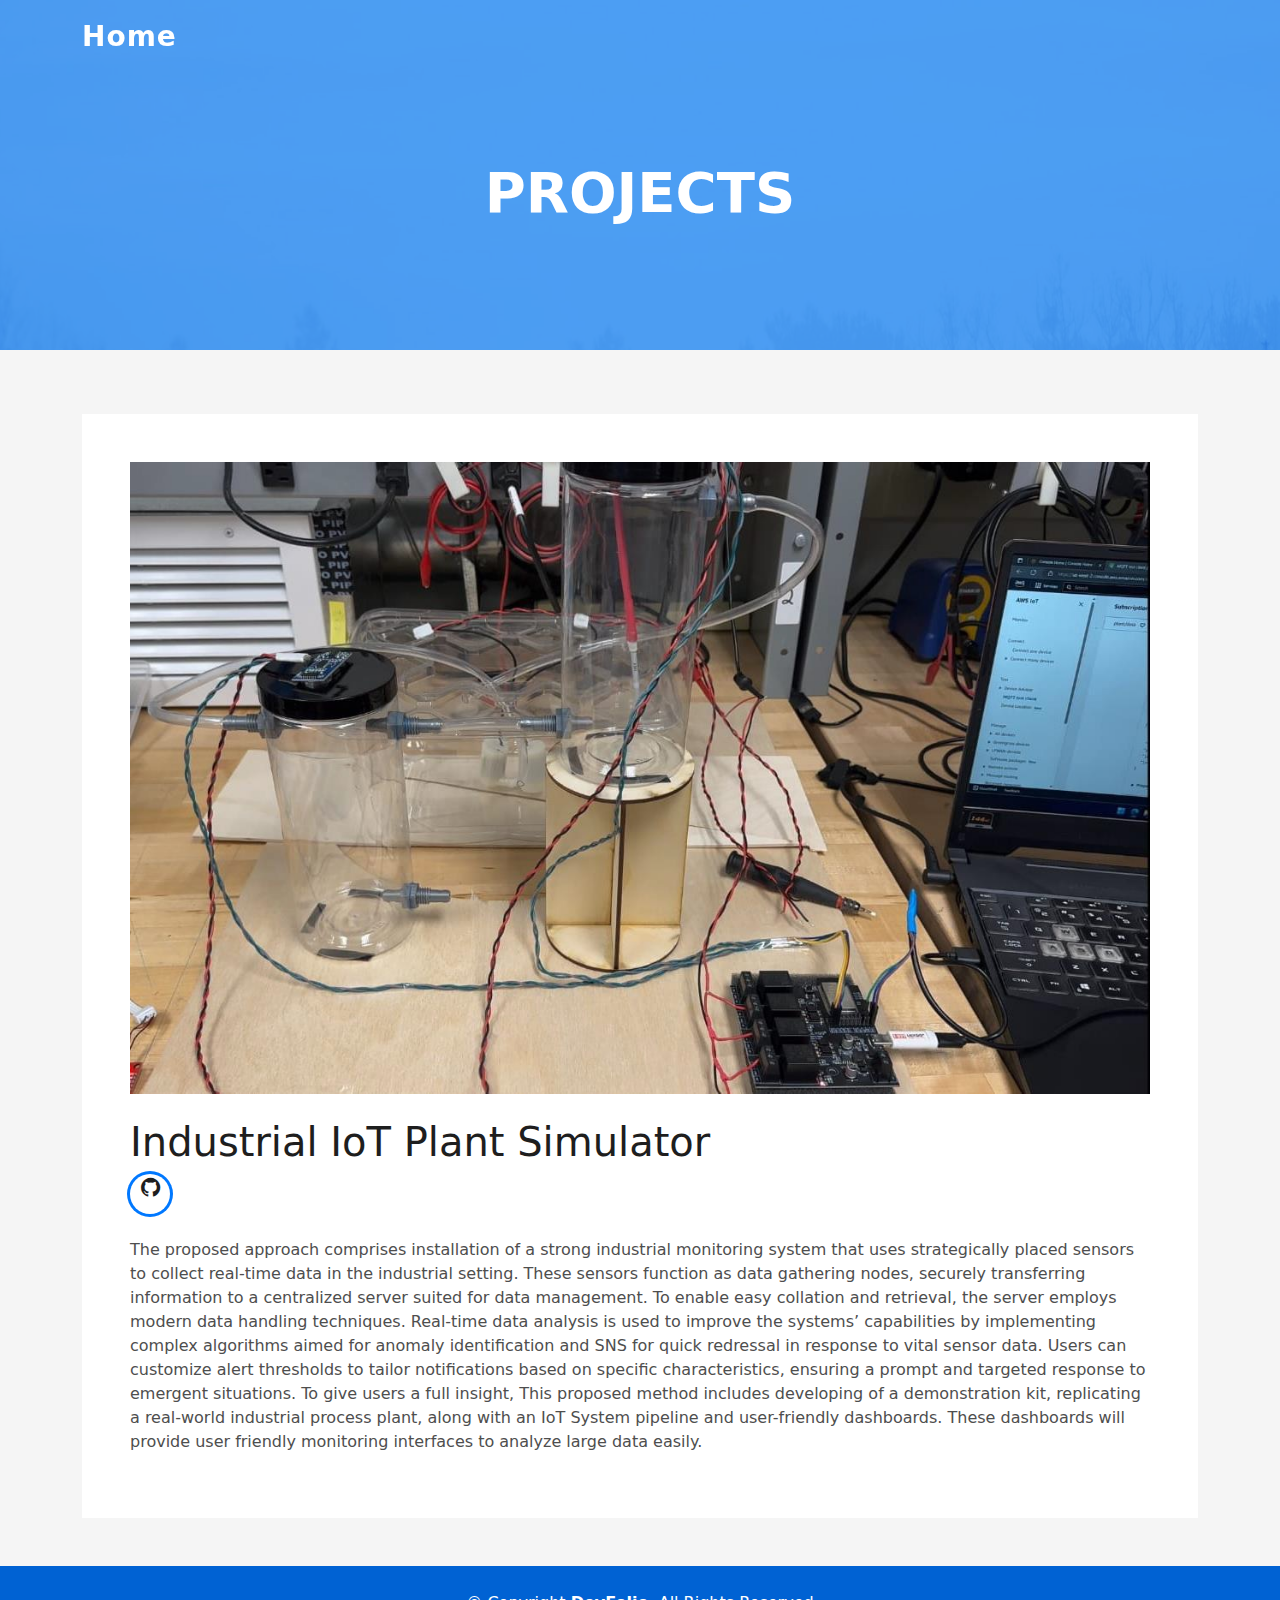
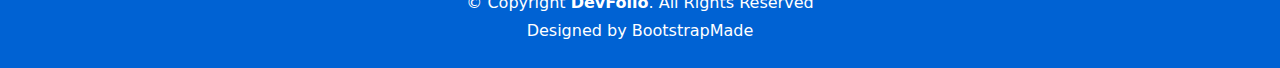
==== commit 8079ec09: "modified:   blog-single.html" ====
--- a/blog-single.html
+++ b/blog-single.html
@@ -66,49 +66,18 @@
               <div class="post-thumb">
                 <img src="assets/img/post-1.jpg" class="img-fluid" alt="">
               </div>
-              <div class="more-info">
-                <ul class="socials">
+              <div class="socials">
                   <span><h1 class="article-title">Industrial IoT Plant Simulator</h1></span><a href="https://github.com/twalunjkar/AME598-Industrial_IoT_Plant_Simulator"><span class="ico-circle"><i class="bi bi-github"></i></span></a></li>
-                </ul>
               </div>            
               <div class="article-content">
                 <p>
-                  Mauris blandit aliquet elit, eget tincidunt nibh pulvinar a. Cras ultricies ligula sed magna dictum
-                  porta. Quisque velit
-                  nisi, pretium ut lacinia in, elementum id enim. Praesent sapien massa, convallis a pellentesque
-                  nec, egestas non nisi. Vestibulum ante ipsum primis in faucibus orci luctus et ultrices posuere
-                  cubilia Curae; Donec velit neque, auctor sit amet aliquam vel, ullamcorper sit amet ligula.
-                  Nulla quis lorem ut libero malesuada feugiat.
-                </p>
-                <p>
-                  Nulla porttitor accumsan tincidunt. Cras ultricies ligula sed magna dictum porta. Mauris blandit
-                  aliquet elit, eget tincidunt
-                  nibh pulvinar a. Cras ultricies ligula sed magna dictum porta. Lorem ipsum dolor sit amet,
-                  consectetur adipiscing elit. Donec sollicitudin molestie malesuada.
-                </p>
-                <p>
-                  Mauris blandit aliquet elit, eget tincidunt nibh pulvinar a. Lorem ipsum dolor sit amet, consectetur
-                  adipiscing elit. Praesent
-                  sapien massa, convallis a pellentesque nec, egestas non nisi. Lorem ipsum dolor sit amet,
-                  consectetur adipiscing elit. Curabitur arcu erat, accumsan id imperdiet et, porttitor at
-                  sem. Donec rutrum congue leo eget malesuada.
-                </p>
-                <p>
-                  Lorem ipsum dolor sit amet, consectetur adipiscing elit. Nulla quis lorem ut libero malesuada feugiat.
-                  Curabitur arcu erat,
-                  accumsan id imperdiet et, porttitor at sem. Vivamus suscipit tortor eget felis porttitor
-                  volutpat. Vivamus suscipit tortor eget felis porttitor volutpat. Quisque velit nisi, pretium
-                  ut lacinia in, elementum id enim.
-                </p>
-                <blockquote class="blockquote">
-                  <p class="mb-0">Lorem ipsum dolor sit amet, consectetur adipiscing elit. Integer posuere erat a ante.</p>
-                </blockquote>
-                <p>
-                  Nulla porttitor accumsan tincidunt. Cras ultricies ligula sed magna dictum porta. Mauris blandit
-                  aliquet elit, eget tincidunt
-                  nibh pulvinar a. Cras ultricies ligula sed magna dictum porta. Lorem ipsum dolor sit amet,
-                  consectetur adipiscing elit. Donec sollicitudin molestie malesuada.
-                </p>
+                  The proposed approach comprises installation of a strong industrial monitoring system that uses strategically placed sensors to collect real-time data in the industrial setting. 
+                  These sensors function as data gathering nodes, securely transferring information to a centralized server suited for data management. 
+                  To enable easy collation and retrieval, the server employs modern data handling techniques. 
+                  Real-time data analysis is used to improve the systems’ capabilities by implementing complex algorithms aimed for anomaly identification and SNS for quick redressal in response to vital sensor data. 
+                  Users can customize alert thresholds to tailor notifications based on specific characteristics, ensuring a prompt and targeted response to emergent situations. 
+                  To give users a full insight, This proposed method includes developing of a demonstration kit, replicating a real-world industrial process plant, along with an IoT System pipeline and user-friendly dashboards. 
+                  These dashboards will provide user friendly monitoring interfaces to analyze large data easily.
               </div>
             </div>
           </div>
